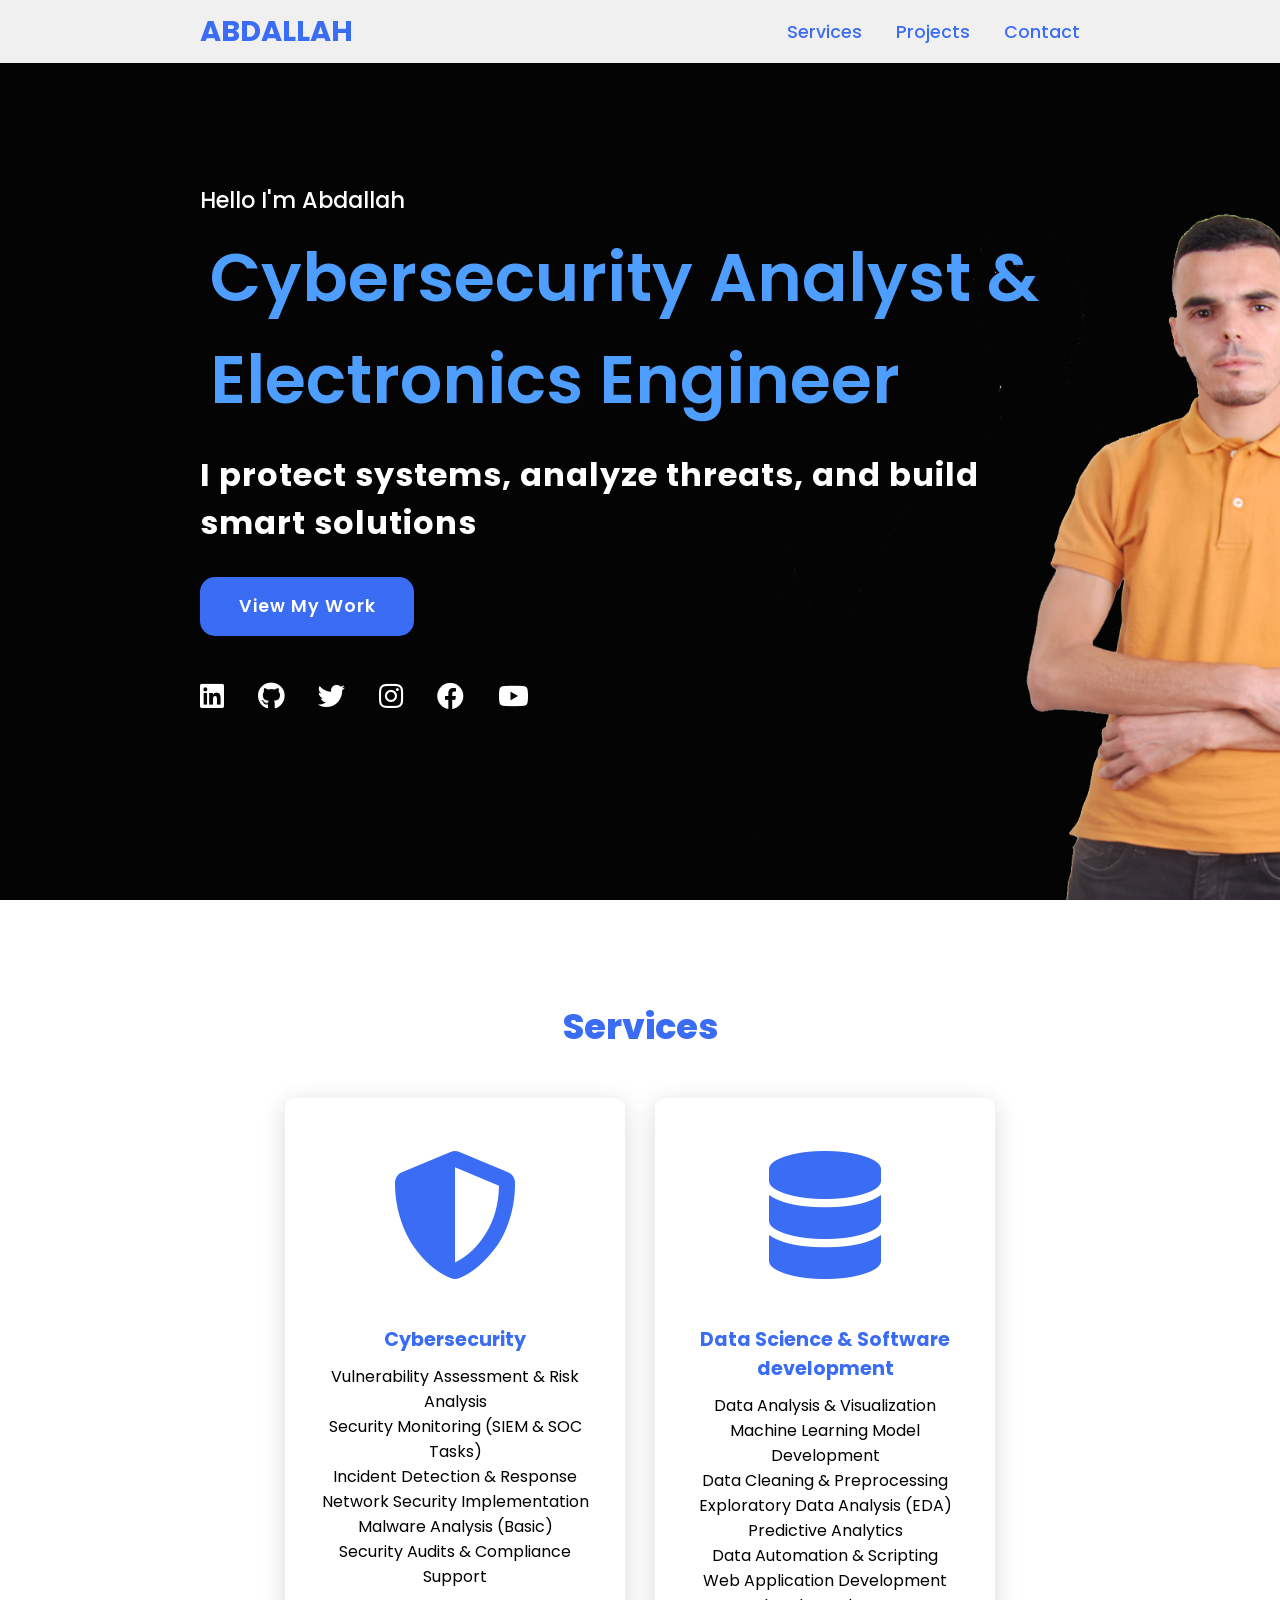
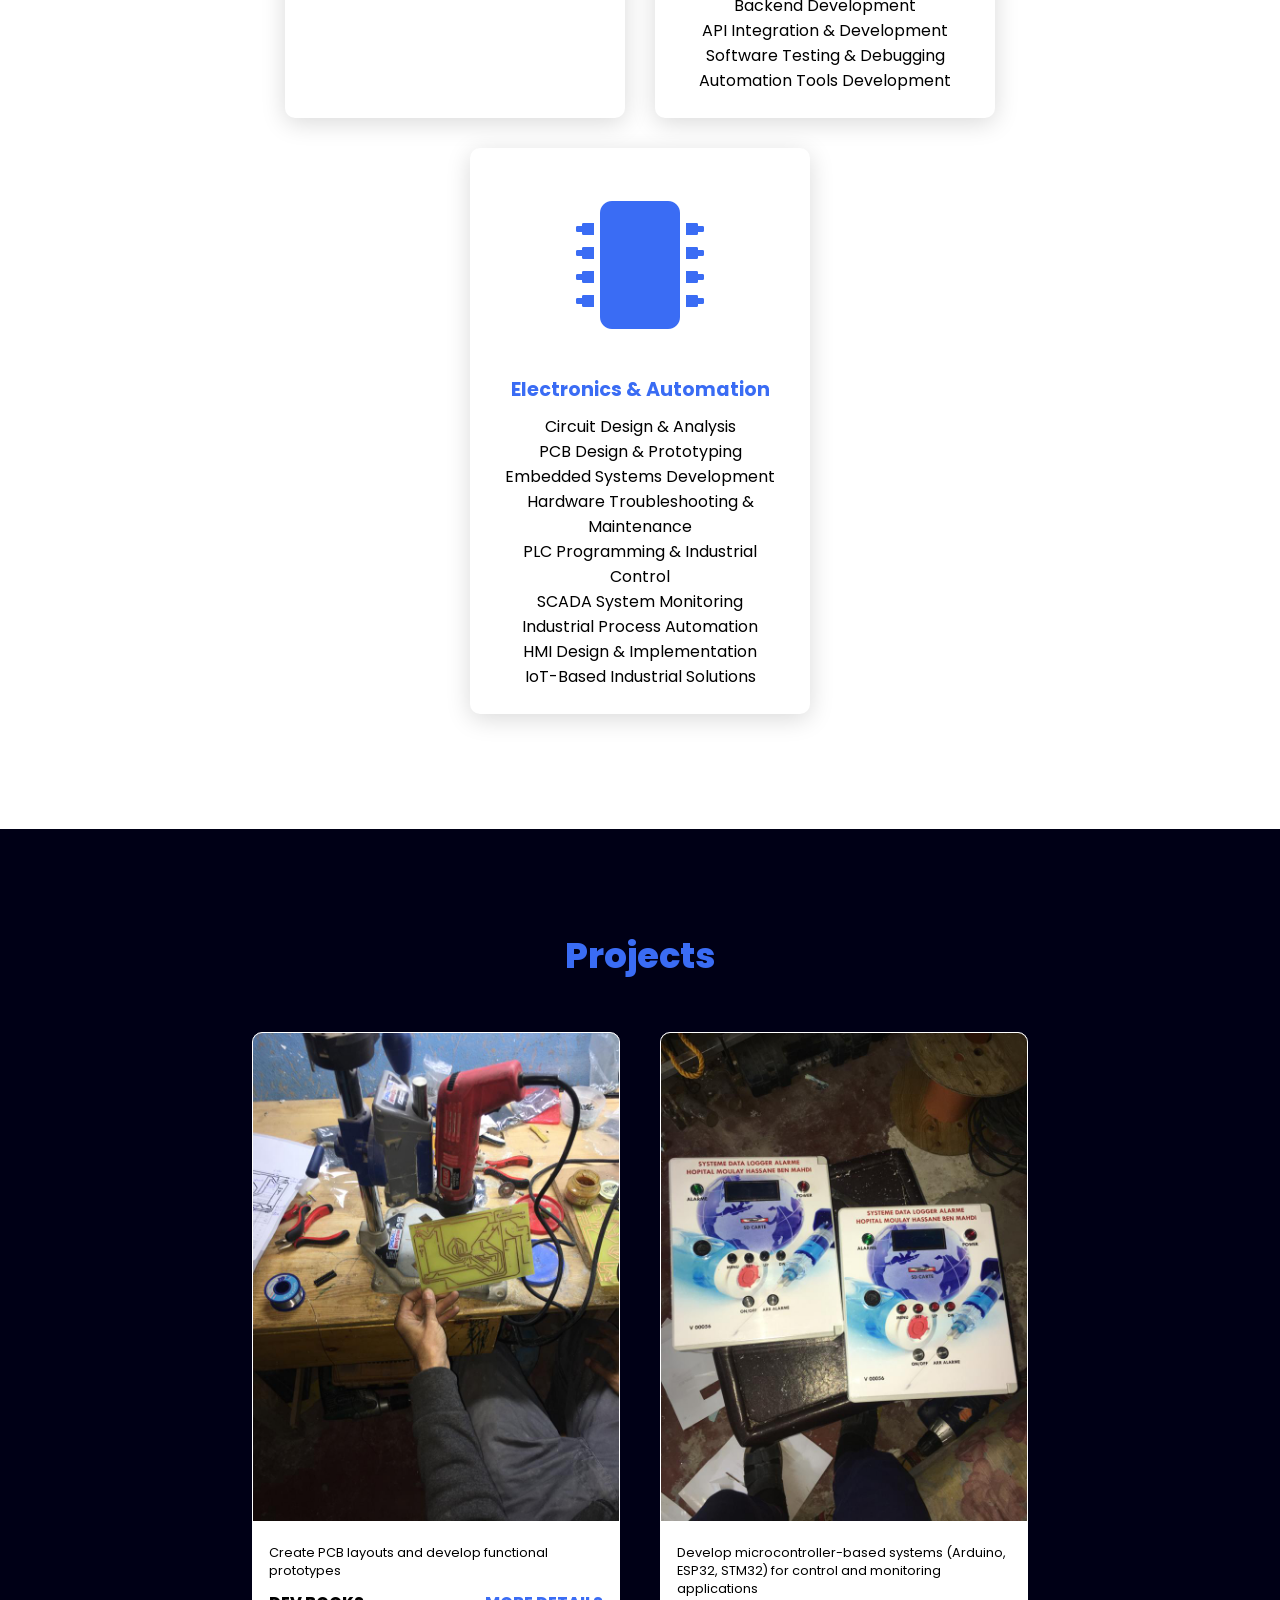
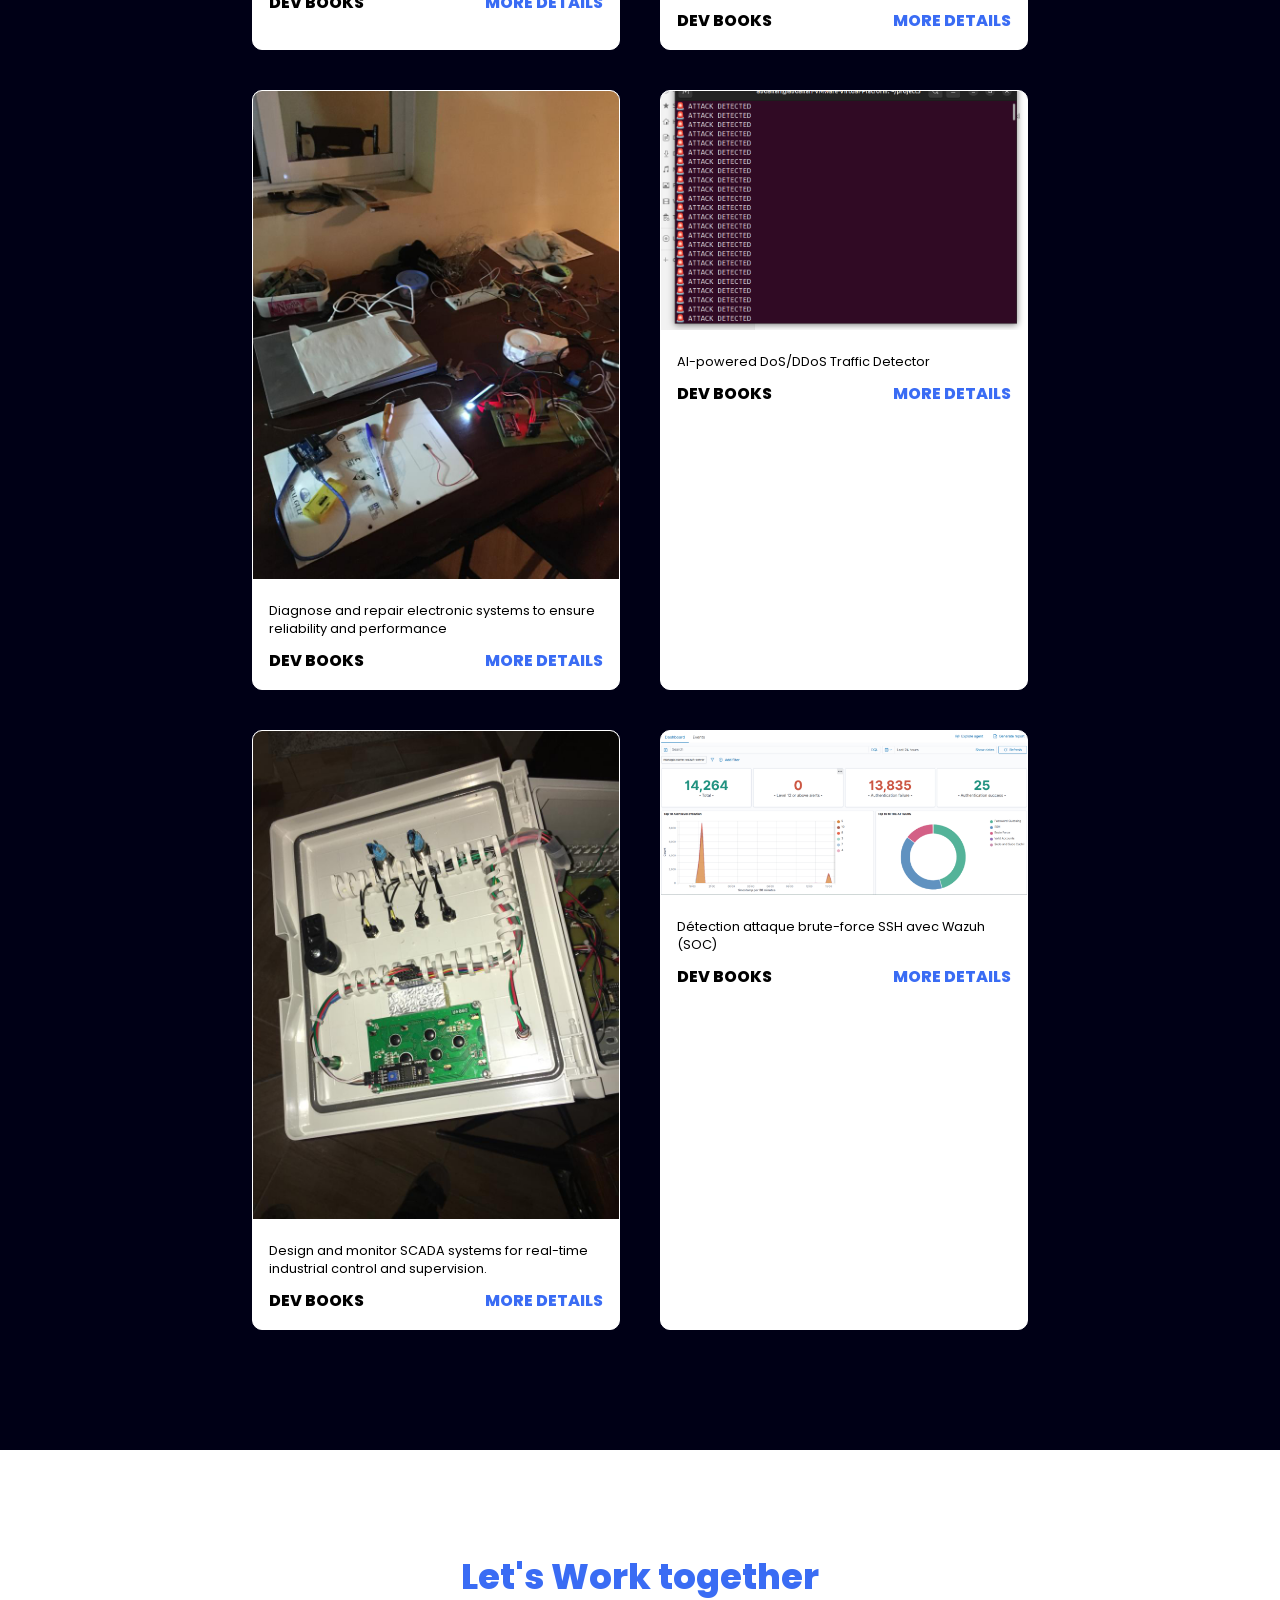
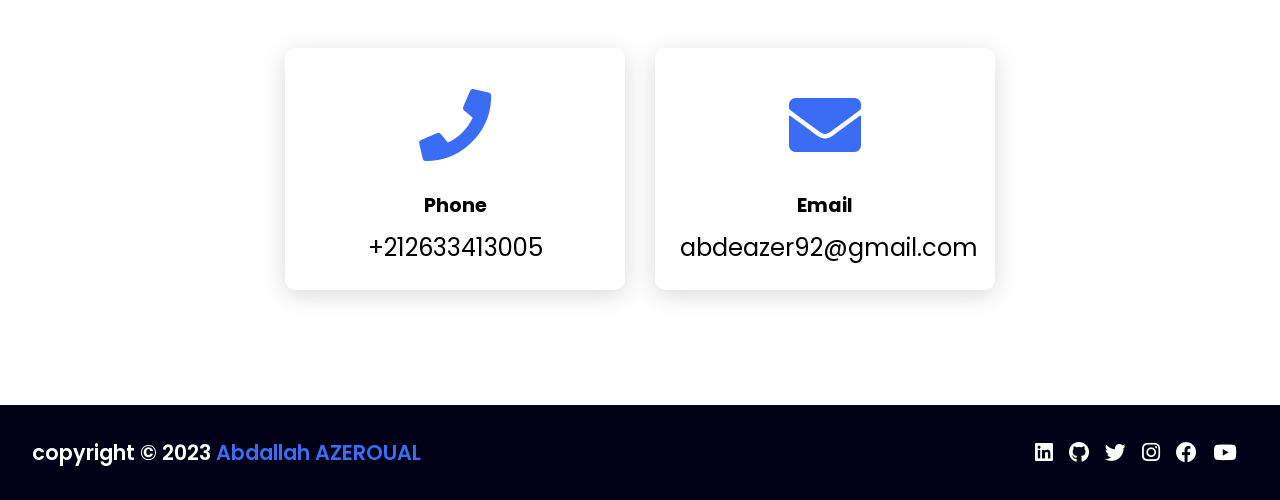
==== index.html @ 1c0a92d8 "Add files via upload" ====
<!DOCTYPE html>
<html lang="en">
<head>
    <meta charset="utf-8">
	<meta name="viewport" content="width=device-width, initial-scale=1">
	<link rel="stylesheet" type="text/css" href="style.css">
	<link rel="stylesheet" href="https://cdnjs.cloudflare.com/ajax/libs/font-awesome/5.15.4/css/all.min.css">
	<title>Abdallah AZEROUAL</title>
</head>
<body>

    <header>
		<a href="#" class="logo">Abdallah</a>
		<nav class="navigation">
			<a href="#services">Services</a>
			<a href="#projects">Projects</a>
			<a href="#contact">Contact</a>
			
		</nav>
	</header>

	<section class="main">
		<div>
			<h2> Hello I'm Abdallah <br> <span>Cybersecurity Analyst & Electronics Engineer</span></h2>
			<h3>I protect systems, analyze threats, and build smart solutions</h3>
			<a href="#projects" class="main-btn"> View My Work</a>
			<div class="social-icons">
				<a href="https://www.linkedin.com/in/azeroual-abdallah-63031b185?lipi=urn%3Ali%3Apage%3Ad_flagship3_profile_view_base_contact_details%3B7dbCgPadR1OWqTbkztDNog%3D%3D"><i class="fab fa-linkedin"></i></a>
			    <a href="https://github.com/AZEROUALabdallah"><i class="fab fa-github"></i></a>
			    <a href="https://twitter.com/abdallahazerou3"><i class="fab fa-twitter"></i></a>
			    <a href="https://instagram.com/abdallah_azeroual?igshid=OGQ5ZDc2ODk2ZA=="><i class="fab fa-instagram"></i></a>
			    <a href="https://www.facebook.com/abdel.az"><i class="fab fa-facebook"></i></a>
			    <a href="https://www.youtube.com"><i class="fab fa-youtube"></i></a>

			</div>	
		</div>
	</section>

	<section class="cards" id="services">
		<h2 class="title">Services</h2>
		<div class="content">
			<div class="card">
				<div class="icon">
					<i class="fas fa-shield-alt"></i>

				</div>
				<div class="info">
					<h3>Cybersecurity</h3>
					<p>Vulnerability Assessment & Risk Analysis<br>
					   Security Monitoring (SIEM & SOC Tasks)<br>
					   Incident Detection & Response<br>
					   Network Security Implementation<br>
					   Malware Analysis (Basic)<br>
					   Security Audits & Compliance Support</p>
						
				</div>

			</div>
			<div class="card">
				<div class="icon">
					<i class="fas fa-code fa-database"></i>

				</div>
				<div class="info">
					<h3>Data Science & Software development</h3>
					<p>Data Analysis & Visualization<br>
					   Machine Learning Model Development<br>
					   Data Cleaning & Preprocessing<br>
					   Exploratory Data Analysis (EDA)<br>
					   Predictive Analytics<br>
					   Data Automation & Scripting<br>
					   Web Application Development<br>
					   Backend Development<br>
					   API Integration & Development<br>
					   Software Testing & Debugging<br>
					   Automation Tools Development</p>
				</div>

			</div>
			<div class="card">
				<div class="icon">
					<i class="fas fa-microchip"></i>

				</div>
				<div class="info">
					<h3>Electronics & Automation</h3>
					<p>Circuit Design & Analysis<br>
					   PCB Design & Prototyping<br>
					   Embedded Systems Development<br>
					   Hardware Troubleshooting & Maintenance<br>
					   PLC Programming & Industrial Control<br>
					   SCADA System Monitoring<br>
					   Industrial Process Automation<br>
					   HMI Design & Implementation<br>
					   IoT-Based Industrial Solutions</p>
				</div>

			</div>

		</div>

	</section>

	<section class="projects" id="projects">
		<h2 class="title">Projects</h2>
		<div class="content">
			<div class="project-card">
				<div class="project-image">
					<img src="images/1.jpeg">

				</div>
				<div class="project-info">
					<p class="project-category">Create PCB layouts and develop functional prototypes</p>
					<strong class="project-title">
						<span>Dev Books</span>
						<a href="#" class="more-details">More Details</a>
					</strong>

				</div>
			</div>

			<!--*********************************************-->
			<div class="project-card">
				<div class="project-image">
					<img src="images/2.jpeg">

				</div>
				<div class="project-info">
					<p class="project-category">Develop microcontroller-based systems (Arduino, ESP32, STM32) for control and monitoring applications</p>
					<strong class="project-title">
						<span>Dev Books</span>
						<a href="#" class="more-details">More Details</a>
					</strong>

				</div>
			</div>
			<!--*********************************************-->

			<div class="project-card">
				<div class="project-image">
					<img src="images/3.jpeg">

				</div>
				<div class="project-info">
					<p class="project-category">Diagnose and repair electronic systems to ensure reliability and performance</p>
					<strong class="project-title">
						<span>Dev Books</span>
						<a href="#" class="more-details">More Details</a>
					</strong>

				</div>
			</div>
			<!--*********************************************-->

			<div class="project-card">
				<div class="project-image">
					<img src="images/12.png">

				</div>
				<div class="project-info">
					<p class="project-category">AI-powered DoS/DDoS Traffic Detector</p>
					<strong class="project-title">
						<span>Dev Books</span>
						<a href="#" class="more-details">More Details</a>
					</strong>

				</div>
			</div>
			<!--*********************************************-->

			<div class="project-card">
				<div class="project-image">
					<img src="images/5.jpeg">

				</div>
				<div class="project-info">
					<p class="project-category">Design and monitor SCADA systems for real-time industrial control and supervision.</p>
					<strong class="project-title">
						<span>Dev Books</span>
						<a href="#" class="more-details">More Details</a>
					</strong>

				</div>
			</div>
			<!--*********************************************-->

			<div class="project-card">
				<div class="project-image">
					<img src="images/11.png">

				</div>
				<div class="project-info">
					<p class="project-category">Détection attaque brute-force SSH avec Wazuh (SOC)</p>
					<strong class="project-title">
						<span>Dev Books</span>
						<a href="#" class="more-details">More Details</a>
					</strong>

				</div>
			</div>
			<!--*********************************************-->

		</div>

	</section>

	<section class="contact" id="contact">
		<h2 class="title">Let's Work together</h2>
		<div class="content">

			<div class="card">
				<div class="icon">
					<i class="fas fa-phone"></i>

				</div>
				<div class="info">
					<h3>Phone</h3>
					<p>+212633413005</p>
				</div>

			</div>
			<div class="card">
				<div class="icon">
					<i class="fas fa-envelope"></i>

				</div>
				<div class="info">
					<h3>Email</h3>
					<p>abdeazer92@gmail.com</p>
				</div>

			</div>

		</div>


	</section>

	<footer class="footer">
		<p class="footer-title">copyright &copy; 2023   <span>Abdallah AZEROUAL</span></p>
		<div class="social-icons">
			<a href="https://www.linkedin.com/in/azeroual-abdallah-63031b185?lipi=urn%3Ali%3Apage%3Ad_flagship3_profile_view_base_contact_details%3B7dbCgPadR1OWqTbkztDNog%3D%3D"><i class="fab fa-linkedin"></i></a>
			    <a href="https://github.com/AZEROUALabdallah"><i class="fab fa-github"></i></a>
			    <a href="https://twitter.com/abdallahazerou3"><i class="fab fa-twitter"></i></a>
			    <a href="https://instagram.com/abdallah_azeroual?igshid=OGQ5ZDc2ODk2ZA=="><i class="fab fa-instagram"></i></a>
			    <a href="https://www.facebook.com/abdel.az"><i class="fab fa-facebook"></i></a>
			    <a href="https://www.youtube.com"><i class="fab fa-youtube"></i></a>

		</div>	

	</footer>
    
</body>
</html>
---- style.css ----
@import url('https://fonts.googleapis.com/css2?family=Poppins:ital,wght@0,100;0,200;0,300;0,400;0,500;0,600;0,700;0,800;0,900;1,100;1,200;1,300;1,400;1,500;1,600;1,700;1,800;1,900&display=swap');


*{
	font-family: 'Poppins', sans-serif;
	margin: 0;
	padding: 0;
	box-sizing: border-box;
	scroll-behavior: smooth;
}

header{
	background-color: #f0f0f0;
	width: 100%;
	position: fixed;
	z-index: 999;
	display: flex;
	justify-content:space-between;
    align-items: center;
	padding: 10px 200px;
	
}

.logo{
	text-decoration: none;
	color: #3a6cf4;
	text-transform:uppercase;
	font-weight: 700;
	font-size: 1.8em;

}
.navigation a{

	color: #3a6cf4;
	text-decoration: none;
	font-size: 1.1em;
	font-weight: 500;
	padding-left: 30px;
}

.navigation a:hover{
	color: #601cfc;
}

section{
	padding: 100px 200px;
}

.main{
	width: 100%;
	min-height: 100vh;
	display: flex;
	align-items: center;
	background: url(images/abdallah4.jpg);
	background-size: cover;
	background-position: center;
	background-attachment: fixed;

}

.main h2{
	color: #fff;
	font-size: 1.4em;
	font-weight: 500;
} 
.main h2 span{
	display: inline-block;
	margin: 10px;
	color: #4e9eff;
	font-size: 3em;
	font-weight: 600;
}

.main h3{
	color: #fff;
	font-size: 2em;
	font-weight: 700;
	letter-spacing: 1px;
	margin-top: 10px;
	margin-bottom: 30px;
}

.main-btn{
	color: #fff;
	background-color: #3a6cf4;
	text-decoration: none;
	font-size: 1.1em;
	font-weight: 600;
	display: inline-block;
	padding: 0.9375em 2.1875em;
	letter-spacing: 1px;
	border-radius: 15px;
	margin-bottom: 40px;
	transition: 0.7s ease;
}

.main-btn:hover{
	background-color: #0a49f6;
	transform: scale(1.1);
}

.social-icons a {
	color: #fff;
	font-size: 1.7em;
	padding-right: 30px;
}

.title{
	display: flex;
	justify-content: center;
	color: #3a6cf4;
	font-size: 2.2em;
	font-weight: 800;
	margin-bottom: 30px;
	
}

.content{
	display: flex;
	justify-content: center;
	flex-direction: row;
	flex-wrap: wrap;
}

.card{
	background-color: #fff;
	width: 21.25em;
	box-shadow: 0 5px 25px rgba(1 1 1 /15%);
	border-radius: 10px;
	padding: 25px;
	margin: 15px;
	transition: 0.7s ease;

}

.card:hover{
	transform: scale(1.1);
	
}

.icon{
	color: #3a6cf4;
	font-size: 8em;
	text-align: center;

}

.info{
	text-align: center;
}

.info h3{
	color: #3a6cf4;
	font-size: 1.2em;
	font-weight: 700;
	margin: 10px;
}

.projects{
	background-color: #000016;
}

.projects .content{
	margin-top: 30px;
}

.project-card{
	background-color: #fff;
	border: 1px solid #fff;
	min-height: 14em;
	width: 23em;
	overflow: hidden;
	border-radius: 10px;
	margin: 20px;
	transition: 0.7s ease;
	
}

.project-card:hover{
	transform: scale(1.1);
}

.project-card:hover .project-image{
	opacity: 0.9;
}
.project-image img{
	width: 100%;
}

.project-info{
	padding: 1em;
}

.project-category{
	font-size: 0.8em;
	color: #000;

}

.project-title{
	display: flex;
	justify-content: space-between;
	text-transform: uppercase;
	font-weight: 800;
	margin-top: 10px;
}

.more-details{
	text-decoration: none;
	color: #3a6cf4;
}

.more-details:hover{
	color: #601cfc;
}

.contact .icon{
	font-size: 4.5em;
}

.contact .info h3{
	color: #000;
}

.contact .info p{
	font-size: 1.5em;
}

.footer{
	background-color: #000016;
	color: #fff;
	display: flex;
	padding: 2em;
	justify-content: space-between;
}
 .footer-title{
	font-size: 1.3em;
	font-weight: 600;
 }

 .footer-title span{
	color: #3a6cf4;
 }

 .footer .social-icons a{
	font-size: 1.3em;
	padding: 0 12px 0 0;

 }

 @media (max-width: 1023px){
	header{
		padding: 12px 20px;
	}

	.navigation a{
		padding-left: 10px;
	}
	.title{
		font-size: 1.8em;
	}

	section{
		padding: 80px 20px;
	}

	.main-content h2{
		font-size: 1em;

	}

	.main-content h3{
		font-size: 1.6em;
	}

	.content{
		flex-direction: column;
		align-items: center;
	}


 }

 /*--------------------------------------------------------------------*/
 @media (max-width: 641px){

	body{
		font-size: 12px;
	}

	.main-content h2{
		font-size: 0.8em;

	}

	.main-content h3{
		font-size: 1.4em;
	}




 }
/*---------------------------------------------------------------------*/

@media(max-width: 300px){
	body{
		font-size: 10px;
	}

	.main-content h2{
		font-size: 0.01em;
	}

	.main-content h3{
		font-size: 0.1em;
	}
}
/*---------------------------------------------------------------------*/
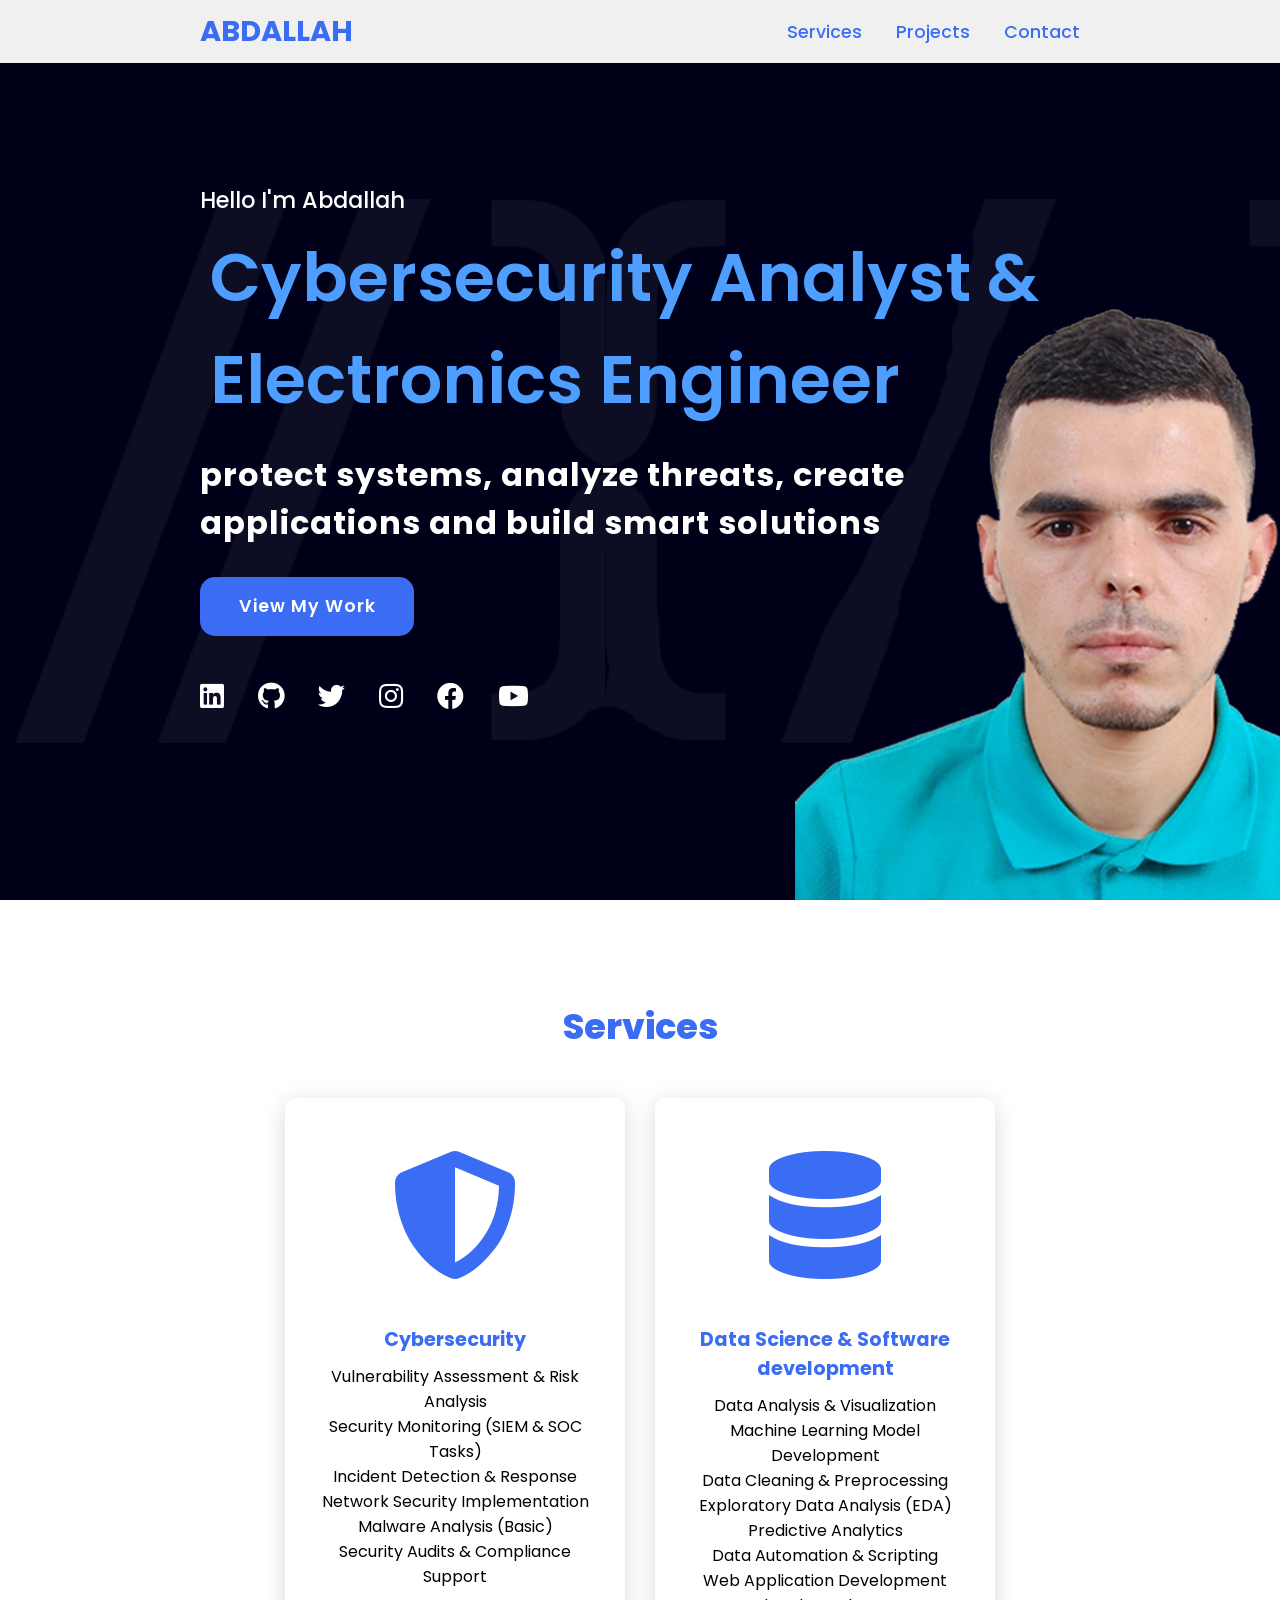
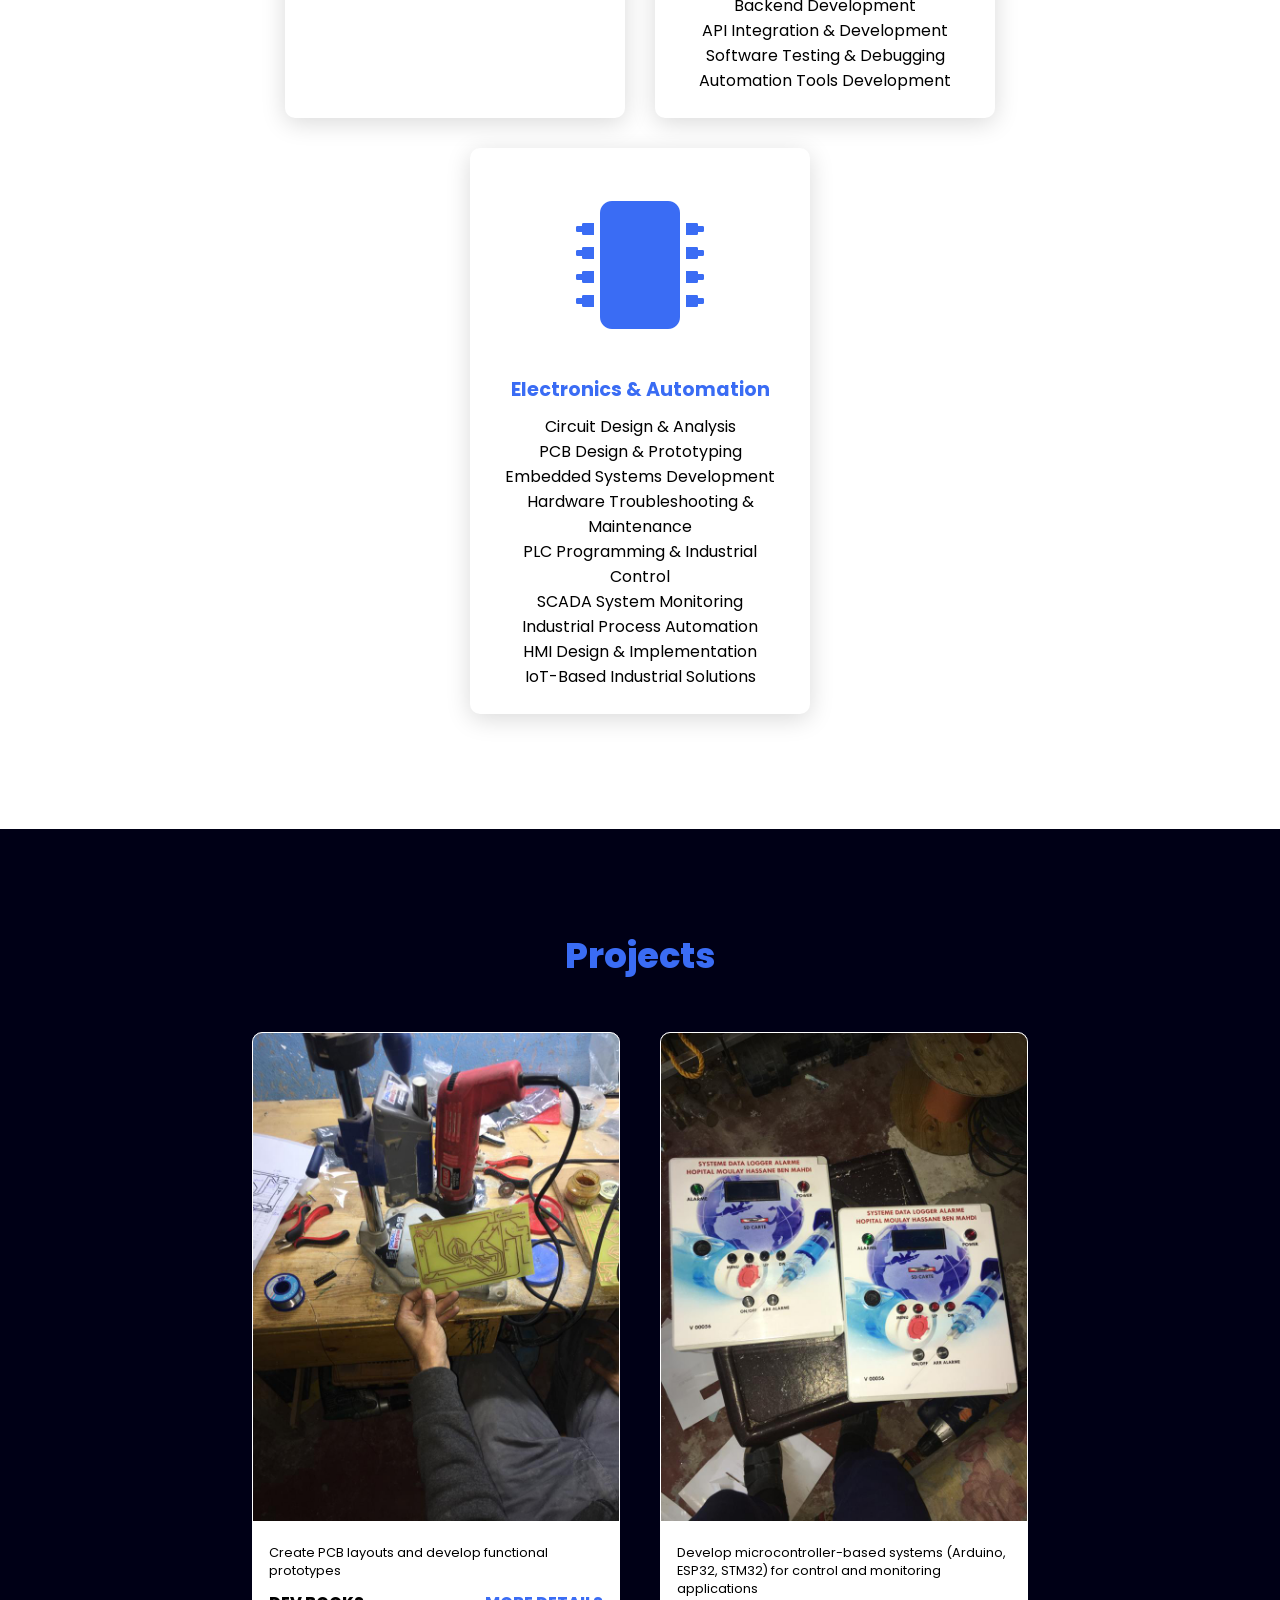
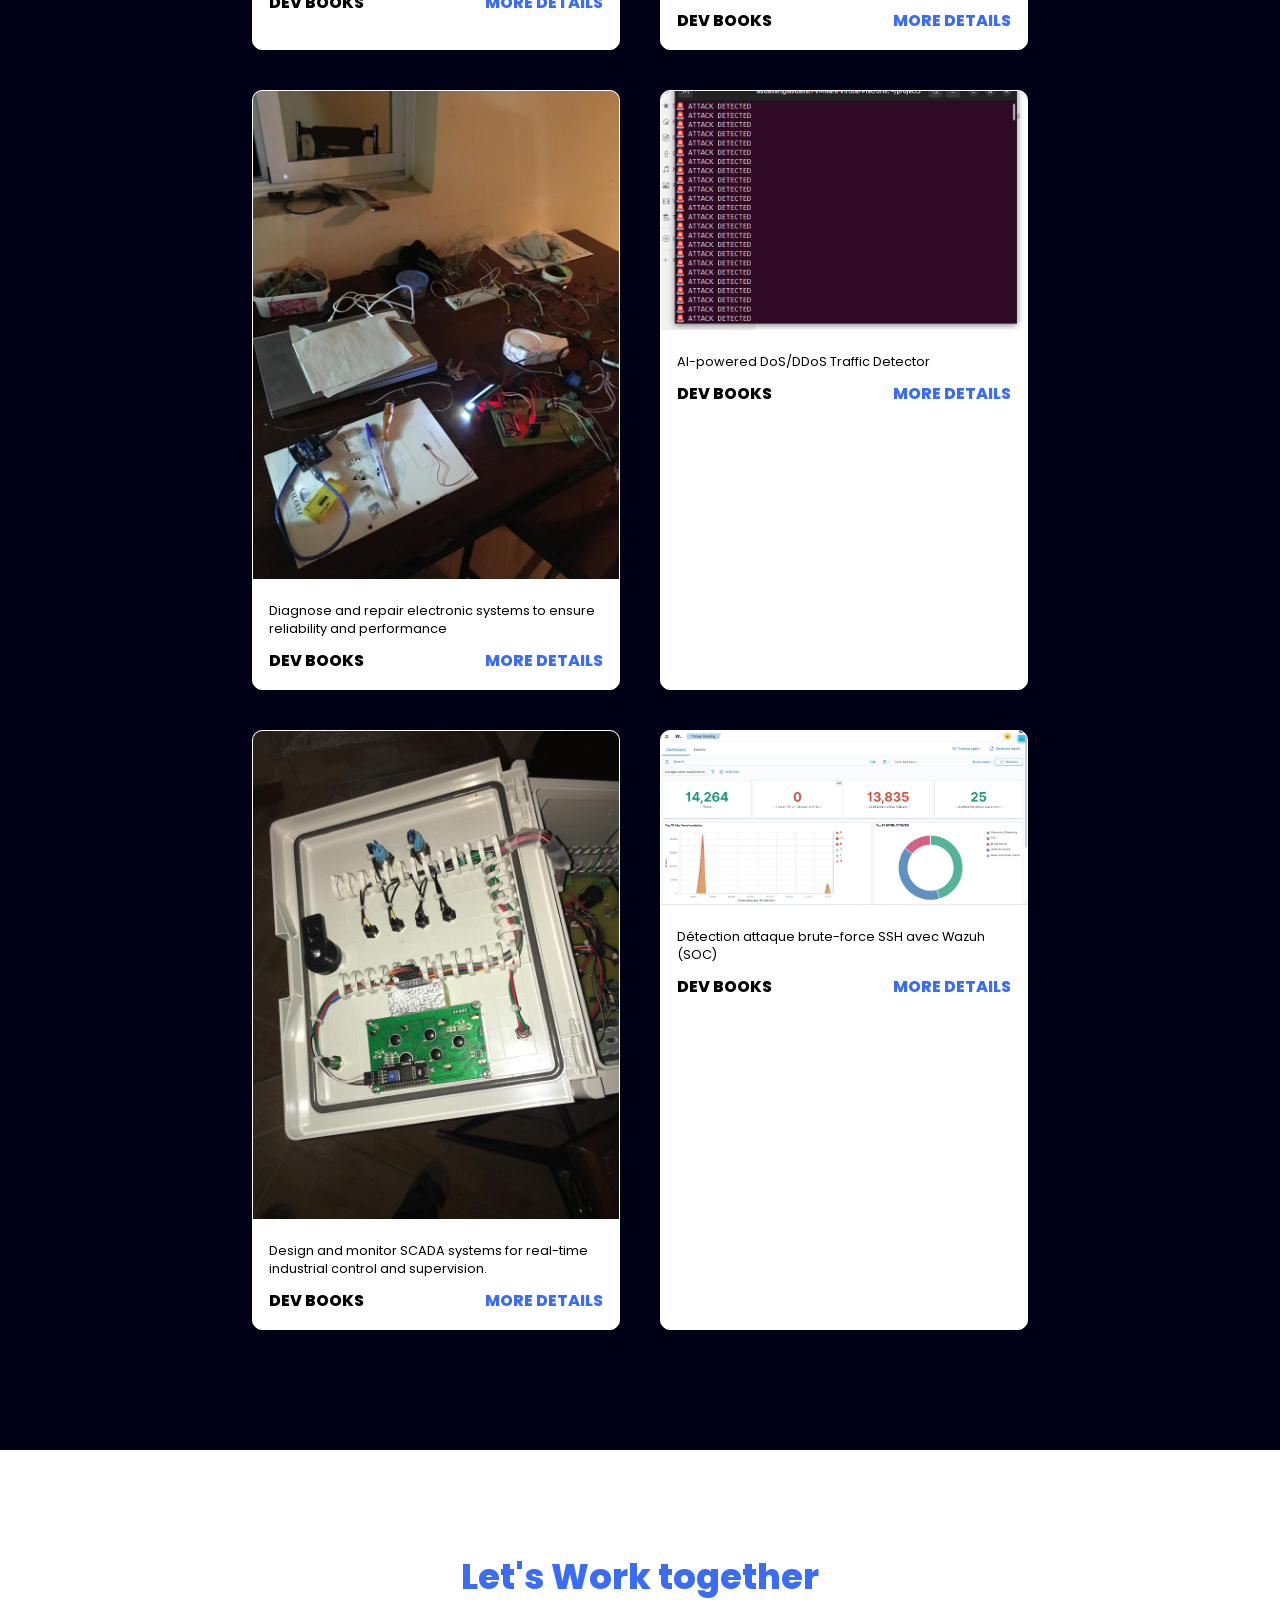
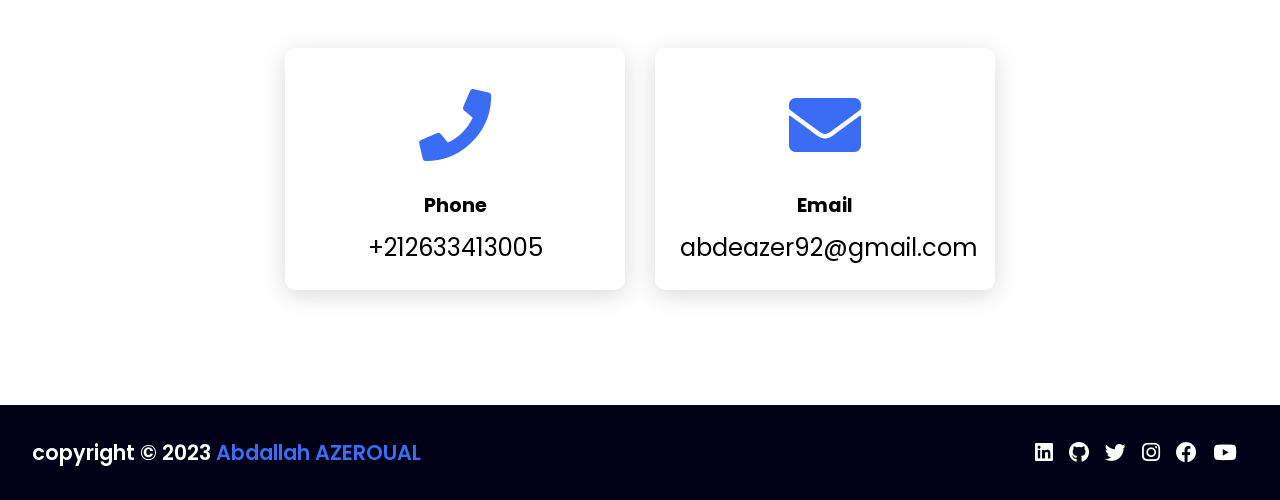
==== commit 0e13e1d3: "Add files via upload" ====
--- a/index.html
+++ b/index.html
@@ -22,7 +22,7 @@
 	<section class="main">
 		<div>
 			<h2> Hello I'm Abdallah <br> <span>Cybersecurity Analyst & Electronics Engineer</span></h2>
-			<h3>I protect systems, analyze threats, and build smart solutions</h3>
+			<h3>protect systems, analyze threats, create <br>applications and build smart solutions</h3>
 			<a href="#projects" class="main-btn"> View My Work</a>
 			<div class="social-icons">
 				<a href="https://www.linkedin.com/in/azeroual-abdallah-63031b185?lipi=urn%3Ali%3Apage%3Ad_flagship3_profile_view_base_contact_details%3B7dbCgPadR1OWqTbkztDNog%3D%3D"><i class="fab fa-linkedin"></i></a>
--- a/style.css
+++ b/style.css
@@ -51,7 +51,7 @@
 	min-height: 100vh;
 	display: flex;
 	align-items: center;
-	background: url(images/abdallah4.jpg);
+	background: url(images/background10.png);
 	background-size: cover;
 	background-position: center;
 	background-attachment: fixed;
